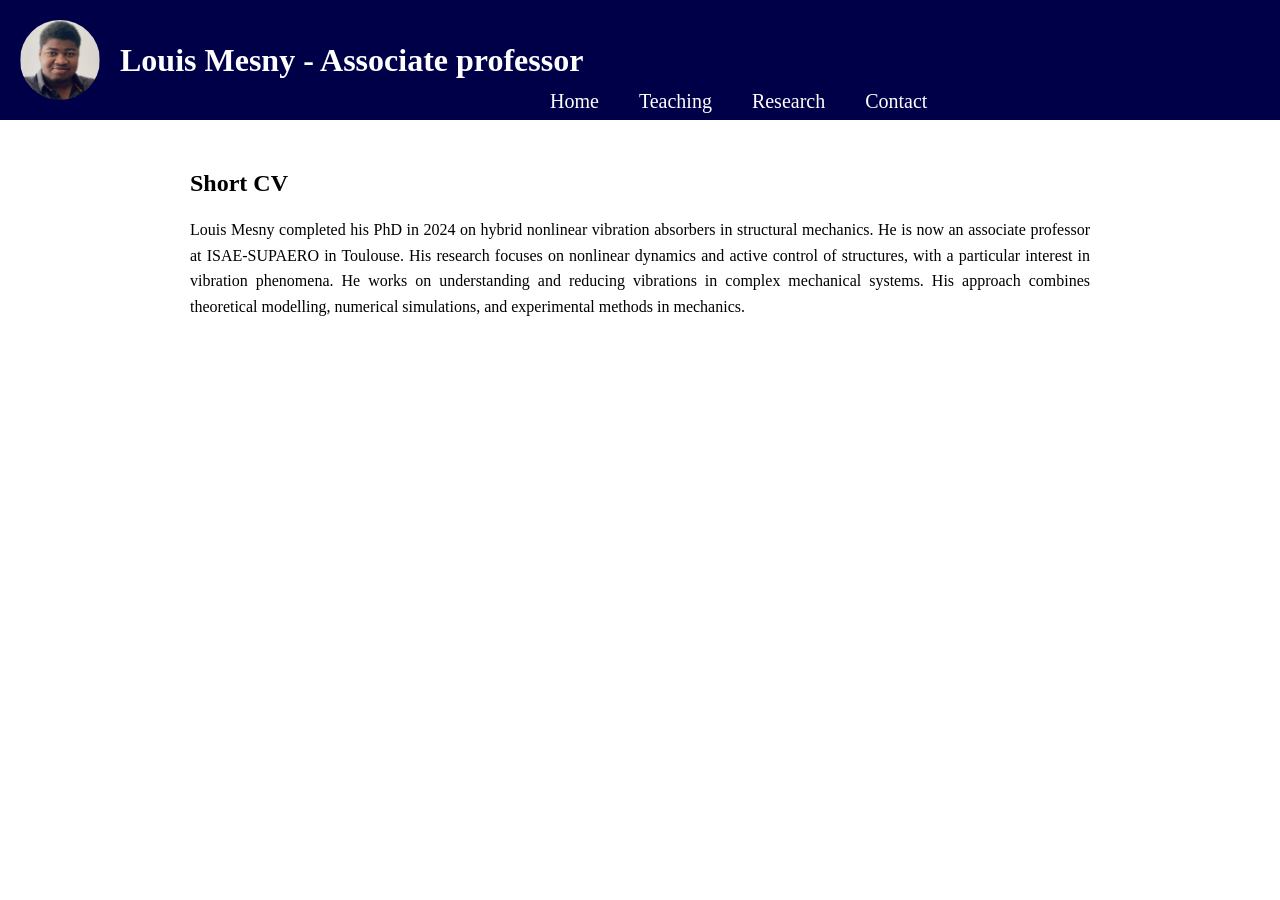
==== index.html @ fda165e1 "Add files via upload" ====
<!DOCTYPE html>
<html lang="fr">
<head>
    <meta charset="UTF-8">
    <title>Louis Mesny website</title>
    <link rel="stylesheet" href="style.css">
</head>

<body>

    <header>
        <img src="louismesny_photo.png" alt="Louis Mesny">
        <h1>Louis Mesny - Associate professor </h1>

    <nav>
        <a href="index.html">Home</a>
        <a href="teaching.html">Teaching</a>
        <a href="research.html">Research</a>
        <a href="contact.html">Contact</a>
    </nav>
    </header>
    <main>
    <h2>Short CV</h2>

    <p>
        Louis Mesny completed his PhD in 2024 on hybrid nonlinear vibration absorbers in structural mechanics.
        He is now an associate professor at ISAE-SUPAERO in Toulouse.
        His research focuses on nonlinear dynamics and active control of structures, with a particular interest in vibration phenomena.
        He works on understanding and reducing vibrations in complex mechanical systems.
        His approach combines theoretical modelling, numerical simulations, and experimental methods in mechanics.
    </p>
    </main>

</body>
</html>
---- style.css ----
body {
    margin: 0;
}

header {
    background-color: rgb(0,0,73);
    color: white;
    padding: 20px;
    display: flex;
    align-items: center;
    position: relative;
}

header img {
    width: 80px;
    height: 80px;
    object-fit: cover;
    border-radius: 50%;
    margin-right: 20px;
}

h1 {
    margin: 0;
}
nav {
    position: absolute;
    left: 550px;
    top: 90px;
    display: flex;
    gap: 40px;
    white-space: nowrap;
}

nav a {
    color: white;
    text-decoration: none;
    font-size: 20px;
}

nav a:hover {
    text-decoration: underline;
}
main {
    max-width: 900px;
    margin: 50px auto;
    padding: 0 30px;
}

main p {
    text-align: justify;
    line-height: 1.6;
}
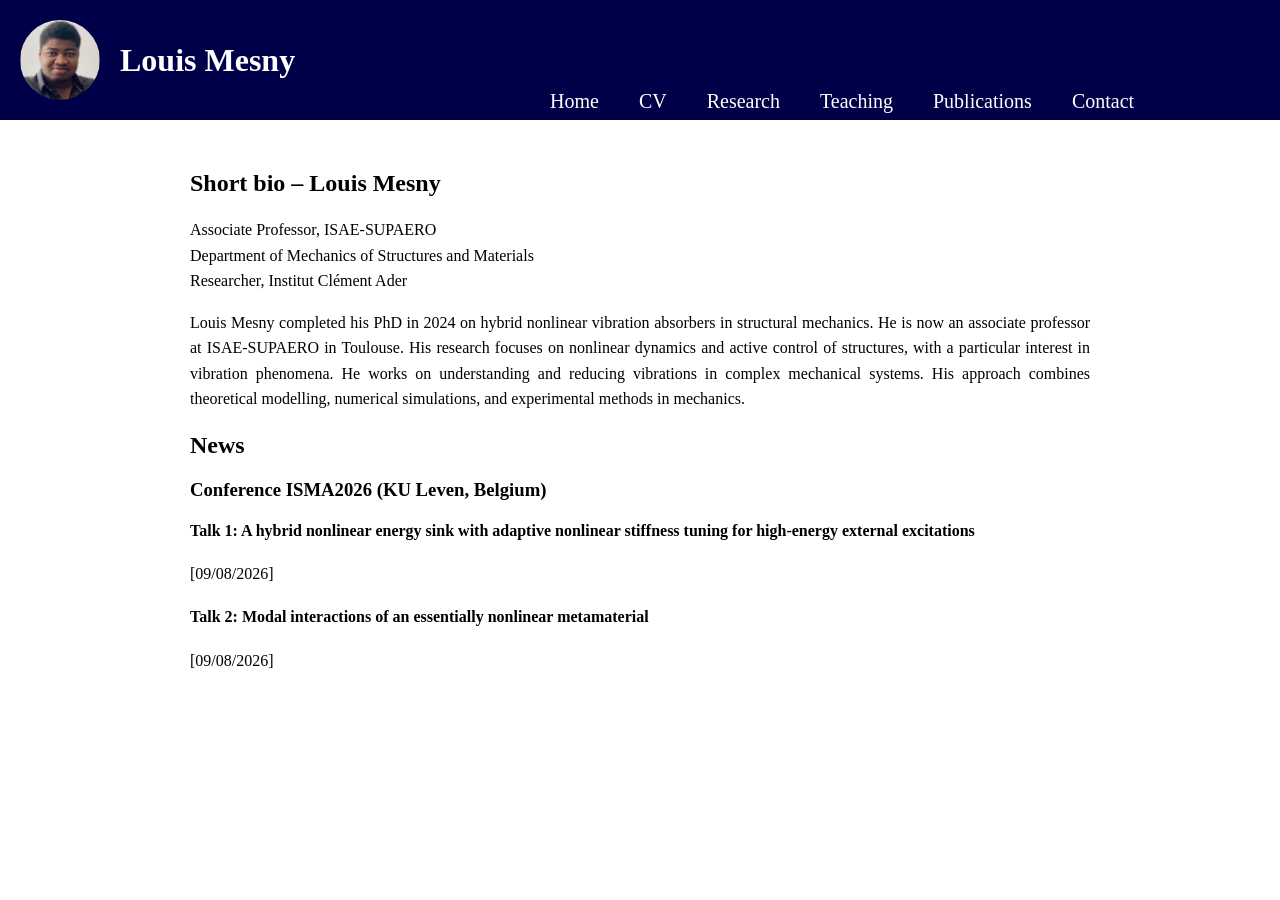
==== commit f6a99b4e: "Add files via upload" ====
--- a/index.html
+++ b/index.html
@@ -1,5 +1,5 @@
 <!DOCTYPE html>
-<html lang="fr">
+<html lang="en">
 <head>
     <meta charset="UTF-8">
     <title>Louis Mesny website</title>
@@ -10,26 +10,51 @@
 
     <header>
         <img src="louismesny_photo.png" alt="Louis Mesny">
-        <h1>Louis Mesny - Associate professor </h1>
+        <h1>Louis Mesny</h1>
 
-    <nav>
-        <a href="index.html">Home</a>
-        <a href="teaching.html">Teaching</a>
-        <a href="research.html">Research</a>
-        <a href="contact.html">Contact</a>
-    </nav>
+        <nav>
+            <a href="index.html">Home</a>
+            <a href="CV.html">CV</a>
+            <a href="research.html">Research</a>
+            <a href="teaching.html">Teaching</a>
+            <a href="Publications.html">Publications</a>
+            <a href="contact.html">Contact</a>
+        </nav>
     </header>
+
     <main>
-    <h2>Short CV</h2>
+        <h2>Short bio – Louis Mesny</h2>
 
-    <p>
-        Louis Mesny completed his PhD in 2024 on hybrid nonlinear vibration absorbers in structural mechanics.
-        He is now an associate professor at ISAE-SUPAERO in Toulouse.
-        His research focuses on nonlinear dynamics and active control of structures, with a particular interest in vibration phenomena.
-        He works on understanding and reducing vibrations in complex mechanical systems.
-        His approach combines theoretical modelling, numerical simulations, and experimental methods in mechanics.
-    </p>
-    </main>
+        <p>
+            Associate Professor, ISAE‑SUPAERO<br>
+            Department of Mechanics of Structures and Materials<br>
+            Researcher, Institut Clément Ader
+        </p>
+
+        <p>
+            Louis Mesny completed his PhD in 2024 on hybrid nonlinear vibration absorbers in structural mechanics.
+            He is now an associate professor at ISAE‑SUPAERO in Toulouse.
+            His research focuses on nonlinear dynamics and active control of structures, with a particular interest in vibration phenomena.
+            He works on understanding and reducing vibrations in complex mechanical systems.
+            His approach combines theoretical modelling, numerical simulations, and experimental methods in mechanics.
+        </p>
+
+        <!-- News section -->
+        <section id="news">
+            <h2>News</h2>
+
+            <article class="news-item">
+                <h3>Conference ISMA2026 (KU Leven, Belgium) </h3>
+               <article class="news-item">
+        <h4>Talk 1: A hybrid nonlinear energy sink with adaptive nonlinear stiffness tuning for high-energy external excitations </h4>
+        <p class="news-date">[09/08/2026]</p>
+    </article>
+
+    <article class="news-item">
+        <h4>Talk 2: Modal interactions of an essentially nonlinear metamaterial </h4>
+        <p class="news-date">[09/08/2026]</p>
+            </article>
+        </section>
 
 </body>
 </html>
